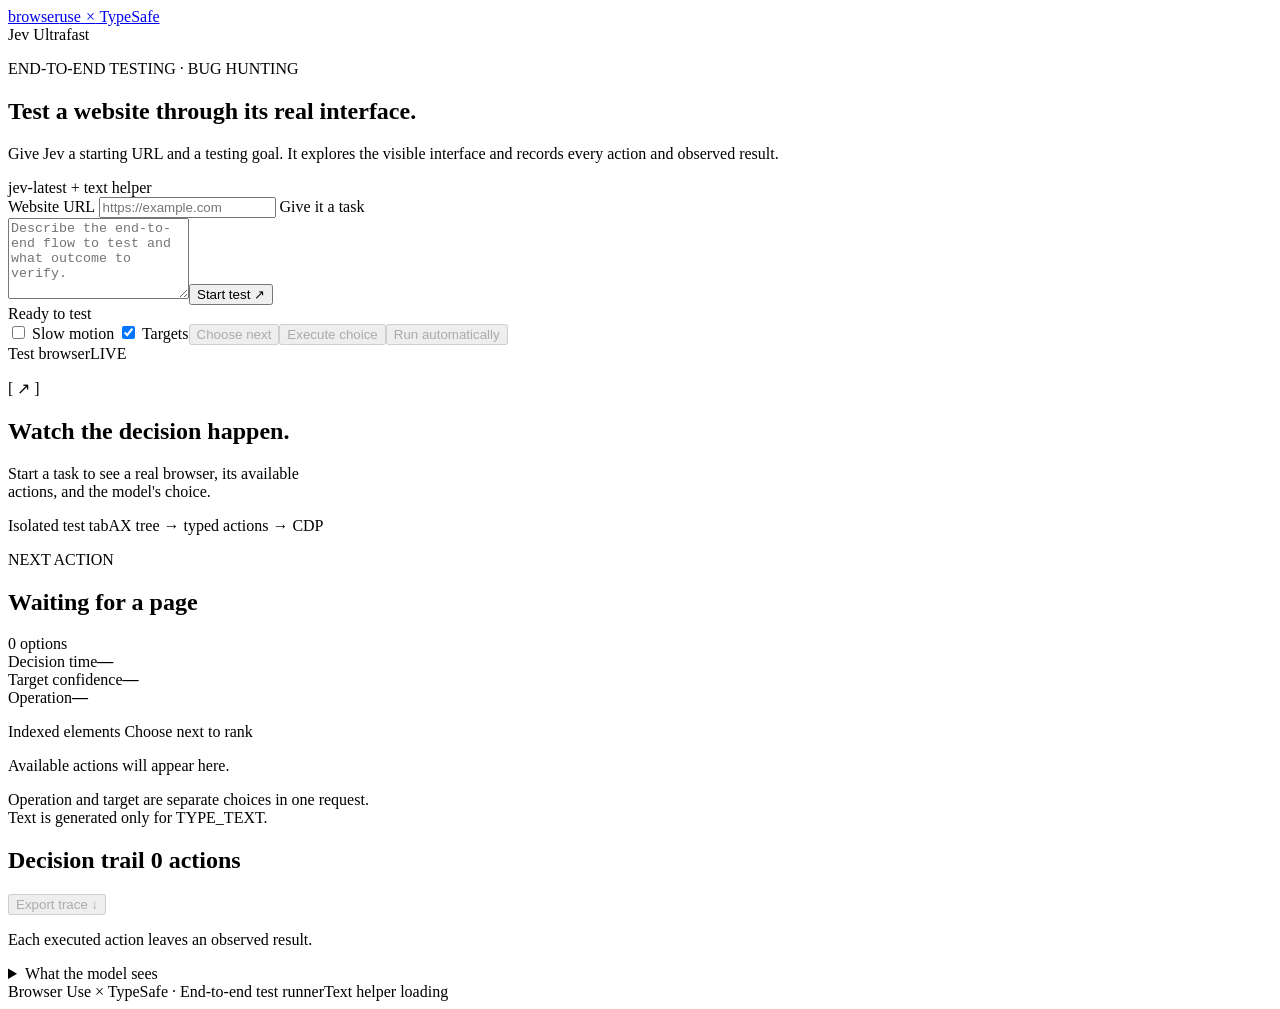
==== jev_ultrafast/static/index.html @ a8cb986a "Adapt jev-ultra fast for end-to-end + add log generation" ====
<!doctype html>
<html lang="en">
  <head>
    <meta charset="utf-8" />
    <meta name="viewport" content="width=device-width,initial-scale=1" />
    <meta name="demo-token" content="__TOKEN__" />
    <title>Jev Ultrafast · End-to-end testing</title>
    <link rel="stylesheet" href="https://rsms.me/inter/inter.css" />
    <link rel="stylesheet" href="/style.css" />
  </head>
  <body>
    <header>
      <a href="/" aria-label="Homepage" class="brand"
        >browser<span>use</span> <i>×</i> TypeSafe</a
      >
      <div class="local"><span class="dot"></span> Jev Ultrafast</div>
    </header>
    <main>
      <section class="intro">
        <div>
          <p class="eyebrow">END-TO-END TESTING · BUG HUNTING</p>
          <h1>Test a website through its real interface.</h1>
          <p>
            Give Jev a starting URL and a testing goal. It explores the visible
            interface and records every action and observed result.
          </p>
        </div>
        <div class="model-tag">jev-latest <span>+ text helper</span></div>
      </section>
      <form id="task-form">
        <label class="task-field" for="start-url">
          <span>Website URL</span>
          <input
            id="start-url"
            name="url"
            type="url"
            placeholder="https://example.com"
            autocomplete="url"
            required
          />
        </label>
        <label class="task-field" for="goal"><span>Give it a task</span></label>
        <div class="task-row">
          <textarea
            id="goal"
            name="goal"
            rows="5"
            placeholder="Describe the end-to-end flow to test and what outcome to verify."
            required
          ></textarea
          ><button type="submit" id="start" class="primary">
            Start test <span>↗</span>
          </button>
        </div>
      </form>
      <div class="toolbar">
        <div class="status">
          <span class="dot" id="status-dot"></span
          ><span id="status" role="status">Ready to test</span>
        </div>
        <div class="controls"><label class="overlay-control"><input name="pace" id="pace" type="checkbox"> Slow motion</label>
          <label class="overlay-control"
            ><input name="overlays" id="overlays" type="checkbox" checked />
            Targets</label
          ><button type="button" id="choose" disabled>Choose next</button
          ><button type="button" id="execute" disabled>Execute choice</button
          ><button type="button" id="auto" disabled>Run automatically</button
          ><button type="button" id="stop" hidden>Pause</button>
        </div>
      </div>
      <div id="error" role="alert" hidden></div>
      <section class="workspace">
        <div class="browser-panel">
          <div class="browser-bar">
            <div class="traffic"><b></b><b></b><b></b></div>
            <span id="url">Test browser</span
            ><span class="live">LIVE</span>
          </div>
          <div class="viewport" id="viewport">
            <div class="empty" id="empty">
              <p class="empty-symbol">[ ↗ ]</p>
              <h2 id="empty-title">Watch the decision happen.</h2>
              <p id="empty-description">
                Start a task to see a real browser, its available<br />actions,
                and the model's choice.
              </p>
            </div>
            <img
              id="screenshot"
              alt="Live screenshot of the controlled browser"
              hidden
            />
            <div id="targets"></div>
          </div>
          <div class="browser-footer">
            <span id="page-title">Isolated test tab</span
            ><span>AX tree → typed actions → CDP</span>
          </div>
        </div>
        <aside>
          <div class="aside-header">
            <div>
              <p class="eyebrow">NEXT ACTION</p>
              <h2 id="choice-title">Waiting for a page</h2>
            </div>
            <span id="action-count">0 options</span>
          </div>
          <div id="plan" class="plan"></div>
          <div class="metrics">
            <div><span>Decision time</span><strong id="latency">—</strong></div>
            <div>
              <span>Target confidence</span><strong id="confidence">—</strong>
            </div>
            <div>
              <span>Operation</span
              ><strong id="completion">—</strong>
            </div>
          </div>
          <div id="operation-choices" class="operation-choices"></div>
          <p class="distribution-label">
            Indexed elements
            <span id="ranking-note">Choose next to rank</span>
          </p>
          <div id="choices" class="choices">
            <p class="muted">Available actions will appear here.</p>
          </div>
          <p class="aside-note">
            Operation and target are separate choices in one request.<br />Text is generated only for TYPE_TEXT.
          </p>
        </aside>
      </section>
      <section class="trace">
        <div class="trace-heading">
          <h2>Decision trail <span id="step-count">0 actions</span></h2>
          <button type="button" id="download" disabled>Export trace ↓</button>
        </div>
        <div id="history">
          <p class="muted">Each executed action leaves an observed result.</p>
        </div>
      </section>
      <details>
        <summary>What the model sees</summary>
        <pre id="model-state">
Start a test to inspect its structured state.</pre>
      </details>
      <footer>
        <span>Browser Use × TypeSafe · End-to-end test runner</span
        ><span id="helper">Text helper loading</span>
      </footer>
    </main>
    <script type="module" src="/app.js"></script>
  </body>
</html>
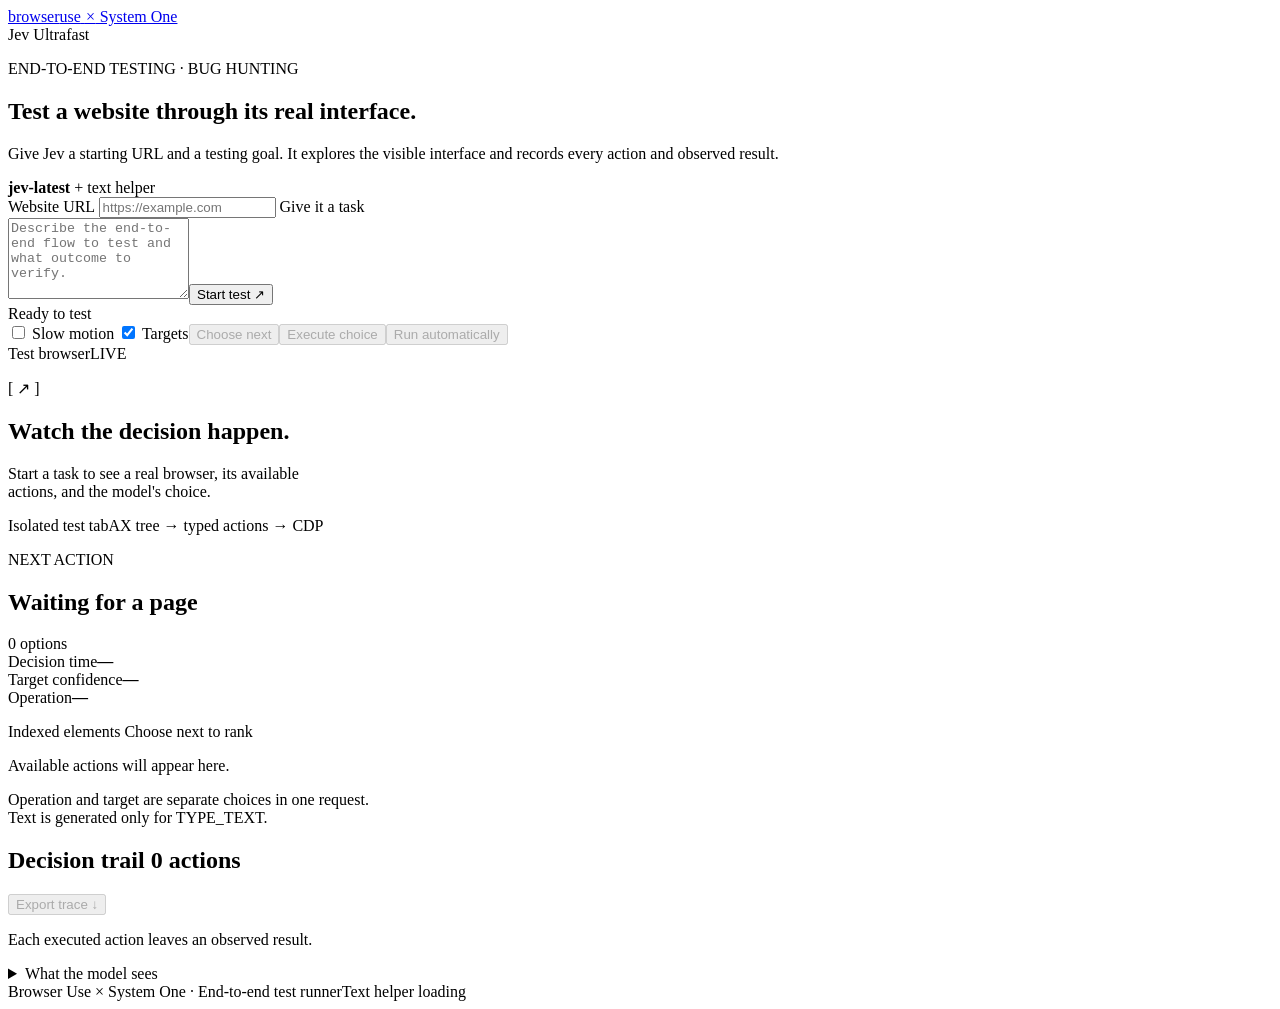
==== commit 00504318: "Add API open router adapter + remove useless scripts" ====
--- a/jev_ultrafast/static/index.html
+++ b/jev_ultrafast/static/index.html
@@ -11,7 +11,7 @@
   <body>
     <header>
       <a href="/" aria-label="Homepage" class="brand"
-        >browser<span>use</span> <i>×</i> TypeSafe</a
+        >browser<span>use</span> <i>×</i> System One</a
       >
       <div class="local"><span class="dot"></span> Jev Ultrafast</div>
     </header>
@@ -25,7 +25,7 @@
             interface and records every action and observed result.
           </p>
         </div>
-        <div class="model-tag">jev-latest <span>+ text helper</span></div>
+        <div class="model-tag"><b id="decision-model">jev-latest</b> <span>+ text helper</span></div>
       </section>
       <form id="task-form">
         <label class="task-field" for="start-url">
@@ -144,7 +144,7 @@
 Start a test to inspect its structured state.</pre>
       </details>
       <footer>
-        <span>Browser Use × TypeSafe · End-to-end test runner</span
+        <span>Browser Use × System One · End-to-end test runner</span
         ><span id="helper">Text helper loading</span>
       </footer>
     </main>
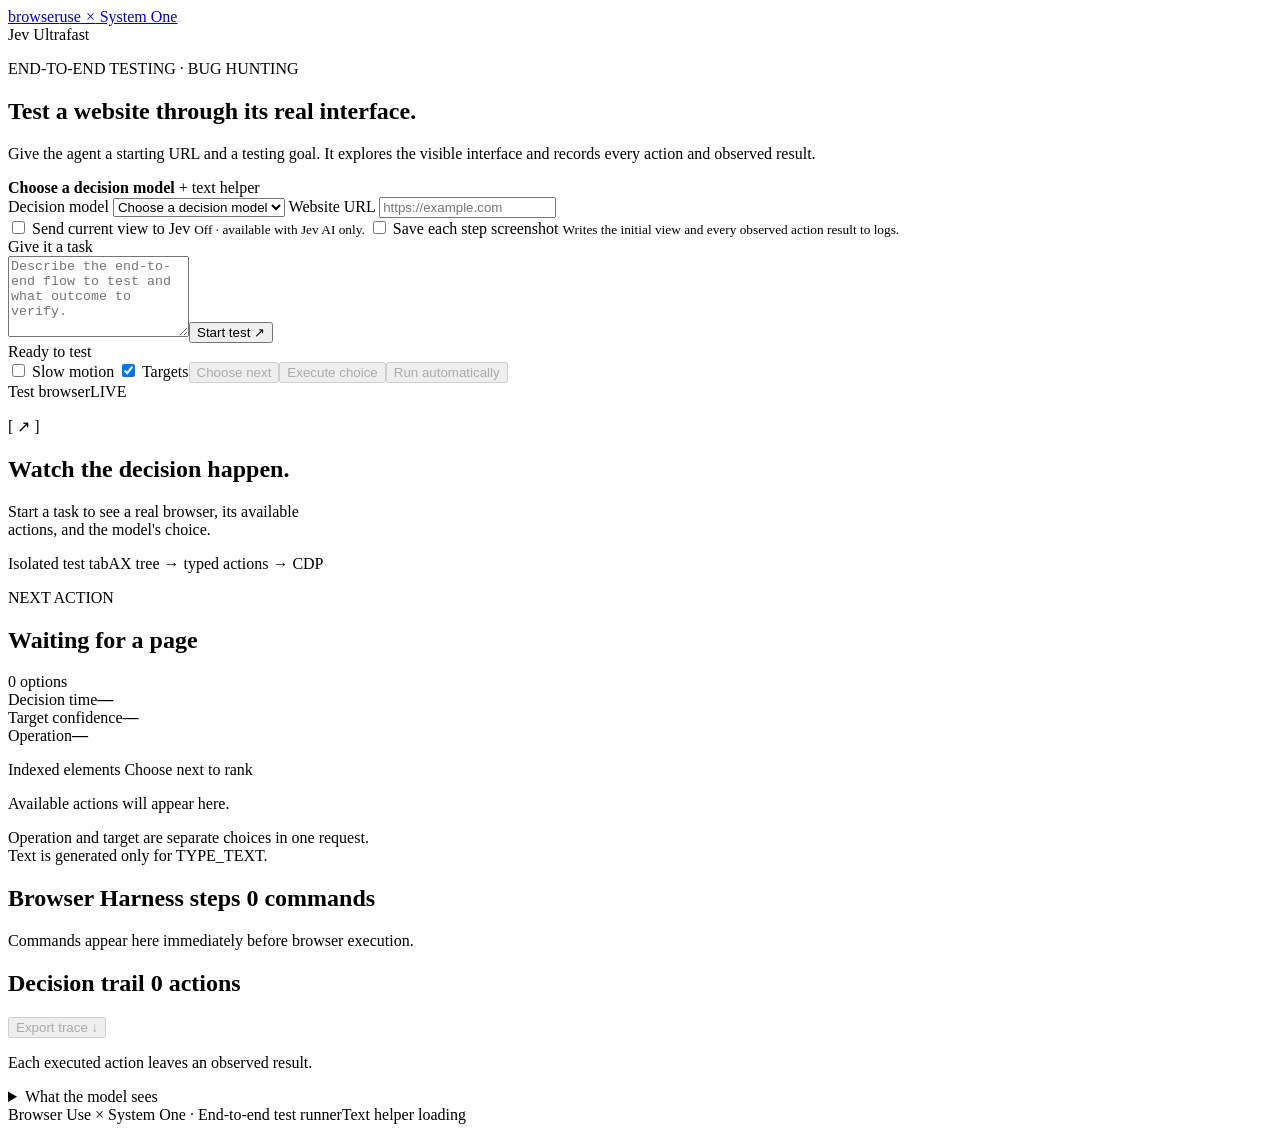
==== commit 7687b00c: "Huge refactory + add screenshot feature" ====
--- a/jev_ultrafast/static/index.html
+++ b/jev_ultrafast/static/index.html
@@ -21,13 +21,21 @@
           <p class="eyebrow">END-TO-END TESTING · BUG HUNTING</p>
           <h1>Test a website through its real interface.</h1>
           <p>
-            Give Jev a starting URL and a testing goal. It explores the visible
+            Give the agent a starting URL and a testing goal. It explores the visible
             interface and records every action and observed result.
           </p>
         </div>
-        <div class="model-tag"><b id="decision-model">jev-latest</b> <span>+ text helper</span></div>
+        <div class="model-tag"><b id="decision-model">Choose a decision model</b> <span>+ text helper</span></div>
       </section>
       <form id="task-form">
+        <label class="task-field" for="decision-provider">
+          <span>Decision model</span>
+          <select id="decision-provider" name="decision_provider" required>
+            <option value="" selected disabled>Choose a decision model</option>
+            <option value="typesafe">Jev AI · TypeSafe</option>
+            <option value="openrouter">Drex Max · OpenRouter</option>
+          </select>
+        </label>
         <label class="task-field" for="start-url">
           <span>Website URL</span>
           <input
@@ -39,6 +47,22 @@
             required
           />
         </label>
+        <div class="screenshot-options" aria-label="Screenshot options">
+          <label>
+            <input id="model-screenshots" name="model_screenshots" type="checkbox" />
+            <span>
+              Send current view to Jev
+              <small id="image-mode-status">Off · available with Jev AI only.</small>
+            </span>
+          </label>
+          <label>
+            <input id="save-screenshots" name="save_screenshots" type="checkbox" />
+            <span>
+              Save each step screenshot
+              <small>Writes the initial view and every observed action result to logs.</small>
+            </span>
+          </label>
+        </div>
         <label class="task-field" for="goal"><span>Give it a task</span></label>
         <div class="task-row">
           <textarea
@@ -129,6 +153,14 @@
           </p>
         </aside>
       </section>
+      <section class="trace harness-trace">
+        <div class="trace-heading">
+          <h2>Browser Harness steps <span id="harness-count">0 commands</span></h2>
+        </div>
+        <div id="harness-log" aria-live="polite">
+          <p class="muted">Commands appear here immediately before browser execution.</p>
+        </div>
+      </section>
       <section class="trace">
         <div class="trace-heading">
           <h2>Decision trail <span id="step-count">0 actions</span></h2>
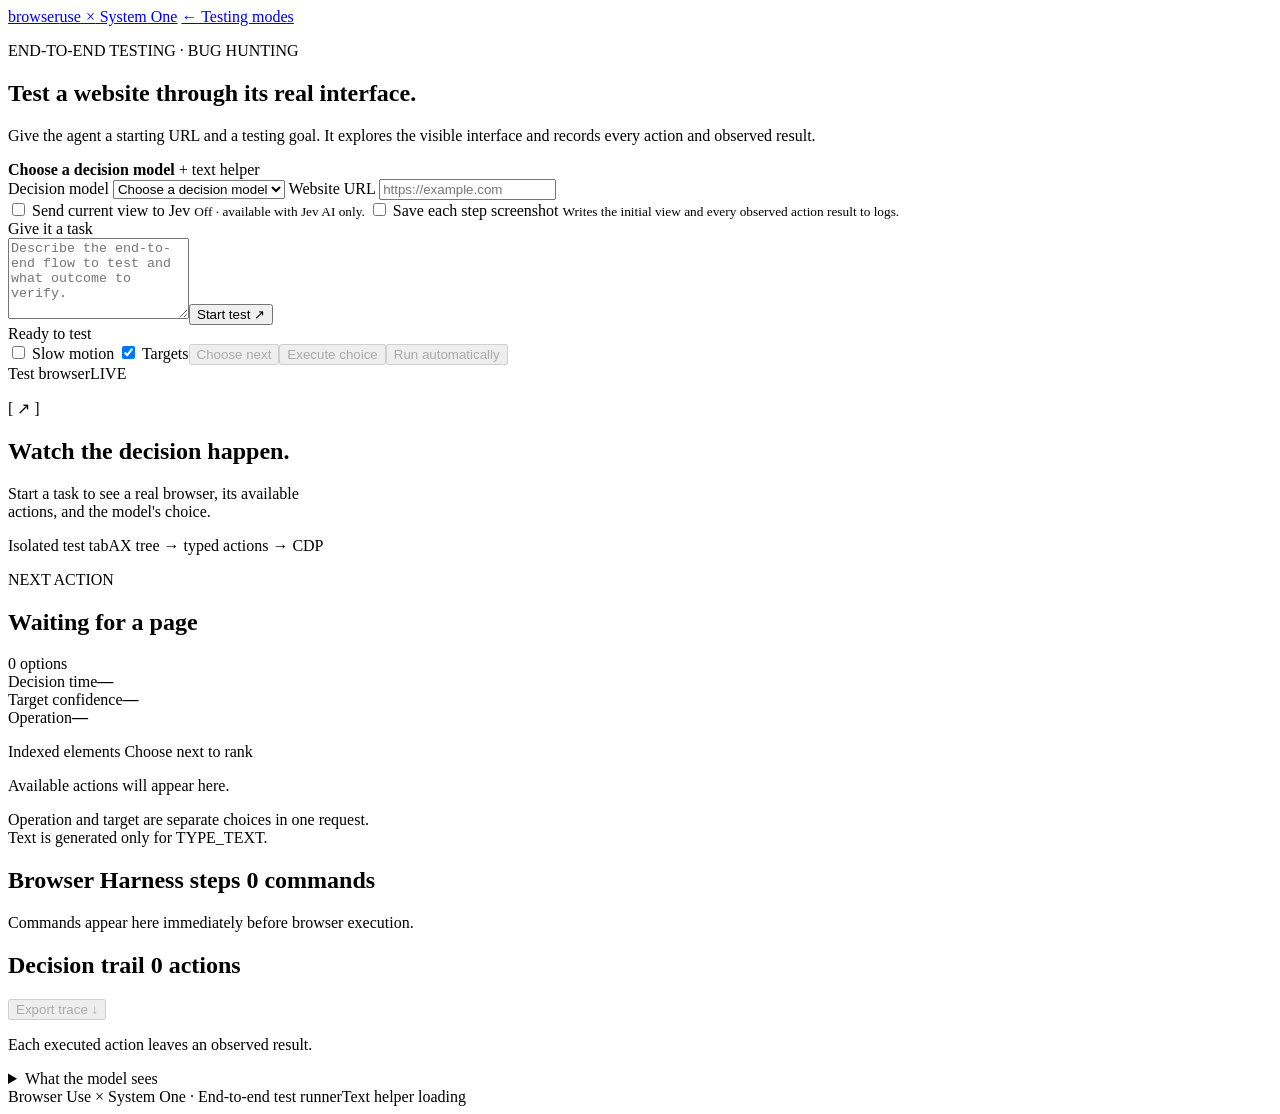
==== commit 9f961a8c: "Add test suite version" ====
--- a/jev_ultrafast/static/index.html
+++ b/jev_ultrafast/static/index.html
@@ -4,7 +4,7 @@
     <meta charset="utf-8" />
     <meta name="viewport" content="width=device-width,initial-scale=1" />
     <meta name="demo-token" content="__TOKEN__" />
-    <title>Jev Ultrafast · End-to-end testing</title>
+    <title>Jev Ultrafast · Classic tester</title>
     <link rel="stylesheet" href="https://rsms.me/inter/inter.css" />
     <link rel="stylesheet" href="/style.css" />
   </head>
@@ -13,7 +13,7 @@
       <a href="/" aria-label="Homepage" class="brand"
         >browser<span>use</span> <i>×</i> System One</a
       >
-      <div class="local"><span class="dot"></span> Jev Ultrafast</div>
+      <a class="local" href="/">← Testing modes</a>
     </header>
     <main>
       <section class="intro">
